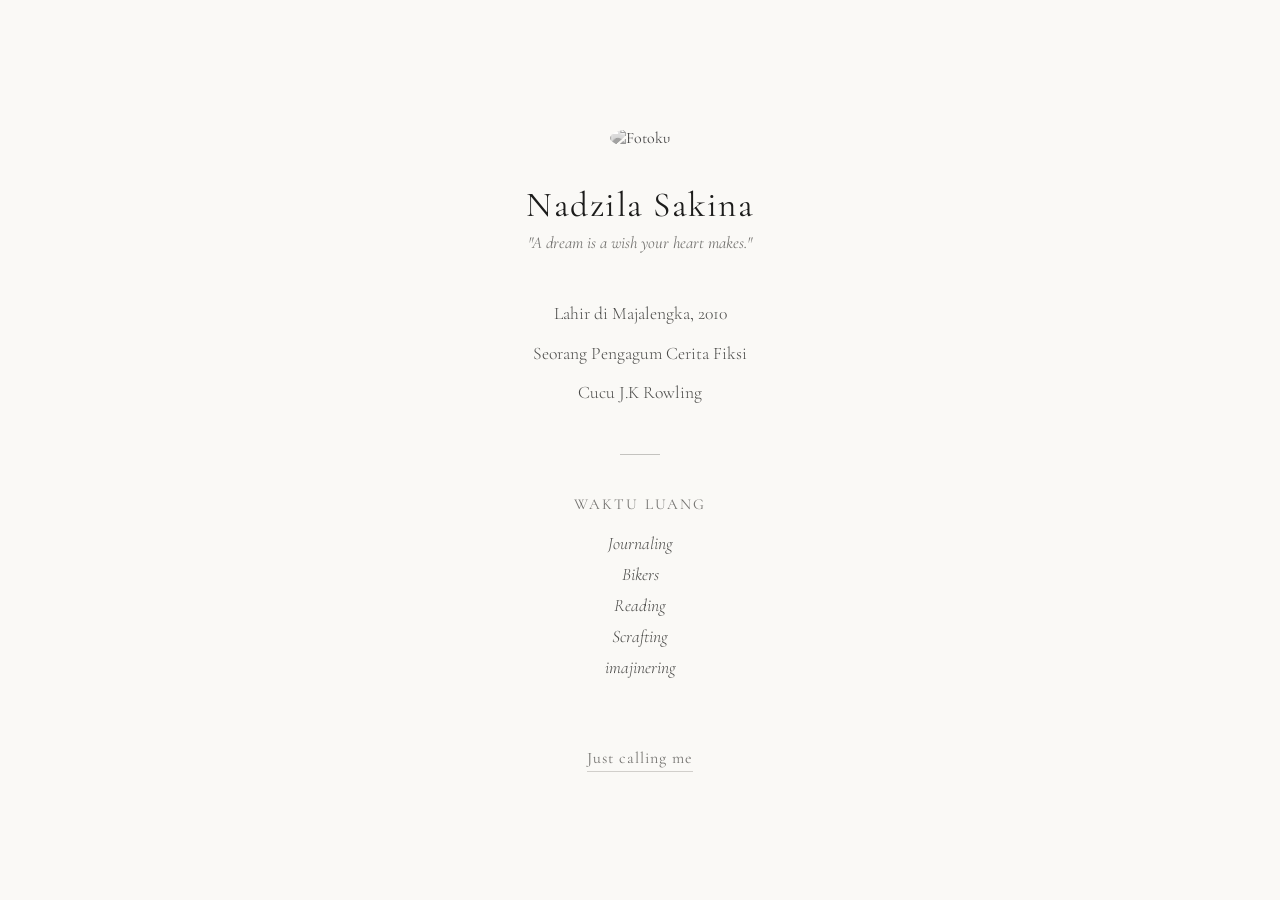
==== Nadzila_biodata.html @ 7253a6ab "bagian penutup maybe" ====
<!DOCTYPE html>
<html lang="id">

<head>
    <meta charset="UTF-8">
    <meta name="viewport" content="width=device-width, initial-scale=1.0">
    <title>Jurnal Cerita</title>
    <style>
        /* Menggunakan font Garamond yang sangat elegan untuk nuansa sastra klasik */
        @import url('https://fonts.googleapis.com/css2?family=Cormorant+Garamond:ital,wght@0,300;0,400;0,500;1,300;1,400&display=swap');

        * {
            margin: 0;
            padding: 0;
            box-sizing: border-box;
        }

        body {
            font-family: 'Cormorant Garamond', serif;
            background-color: #faf9f6;
            /* Warna putih kertas linen */
            color: #2b2b2a;
            /* Hitam arang lembut, ramah di mata */
            min-height: 100vh;
            display: flex;
            justify-content: center;
            align-items: center;
            padding: 60px 20px;
            -webkit-font-smoothing: antialiased;
        }

        .container {
            width: 100%;
            max-width: 400px;
            text-align: center;
        }


        .profile-section {
            margin-bottom: 35px;
        }

        .profile-img {
            width: 85px;
            height: 85px;
            border-radius: 50%;
            object-fit: cover;
            filter: grayscale(100%);
            opacity: 0.85;
        }

        h1 {
            font-size: 2.2rem;
            font-weight: 400;
            letter-spacing: 1.5px;
            margin-bottom: 6px;
            color: #1c1c1b;
        }

        .tagline {
            font-style: italic;
            font-size: 1.05rem;
            color: #757471;
            margin-bottom: 45px;
        }

        .bio-details {
            margin-bottom: 45px;
            font-size: 1.1rem;
            line-height: 1.8;
            color: #4a4a48;
        }

        .bio-details p {
            margin-bottom: 8px;
            font-weight: 300;
        }

        /* Garis Pembatas Tipis Sekali */
        .divider {
            width: 40px;
            height: 1px;
            background-color: #c4c3bf;
            margin: 0 auto 40px;
        }

        /* Bagian Hobi / Ketertarikan */
        .hobbies-section h2 {
            font-size: 0.95rem;
            font-weight: 400;
            letter-spacing: 2px;
            text-transform: uppercase;
            color: #757471;
            margin-bottom: 20px;
        }

        .hobby-item {
            font-size: 1.1rem;
            font-style: italic;
            color: #4a4a48;
            margin-bottom: 10px;
            font-weight: 300;
        }

        /* Tautan Kontak yang Halus */
        .contact-trigger {
            display: inline-block;
            margin-top: 60px;
            font-size: 1rem;
            letter-spacing: 1px;
            color: #757471;
            text-decoration: none;
            border-bottom: 1px solid #d1cfcb;
            padding-bottom: 3px;
            cursor: pointer;
            transition: color 0.3s, border-color 0.3s;
        }

        .contact-trigger:hover {
            color: #1c1c1b;
            border-color: #1c1c1b;
        }
    </style>
</head>

<body>

    <div class="container">

        <div class="profile-section">
            <img src="Profil ajil.jpg" alt="Fotoku" class="profile-img">
        </div>

        <h1>Nadzila Sakina</h1>
        <p class="tagline">"A dream is a wish your heart makes."</p>

        <div class="bio-details">
            <p>Lahir di Majalengka, 2010</p>
            <p>Seorang Pengagum Cerita Fiksi</p>
            <p>Cucu J.K Rowling</p>
        </div>

        <div class="divider"></div>

        <div class="hobbies-section">
            <h2>Waktu Luang</h2>
            <div class="hobby-item">Journaling</div>
            <div class="hobby-item">Bikers</div>
            <div class="hobby-item">Reading</div>
            <div class="hobby-item">Scrafting</div>
            <div class="hobby-item">imajinering</div>
        </div>

        <span class="contact-trigger" onclick="openNotes()">Just calling me</span>

    </div>

    <script>
        function openNotes() {
            alert("Terima kasih telah singgah. Semoga harimu menyenangkan ");
        }
    </script>

</body>

</html>
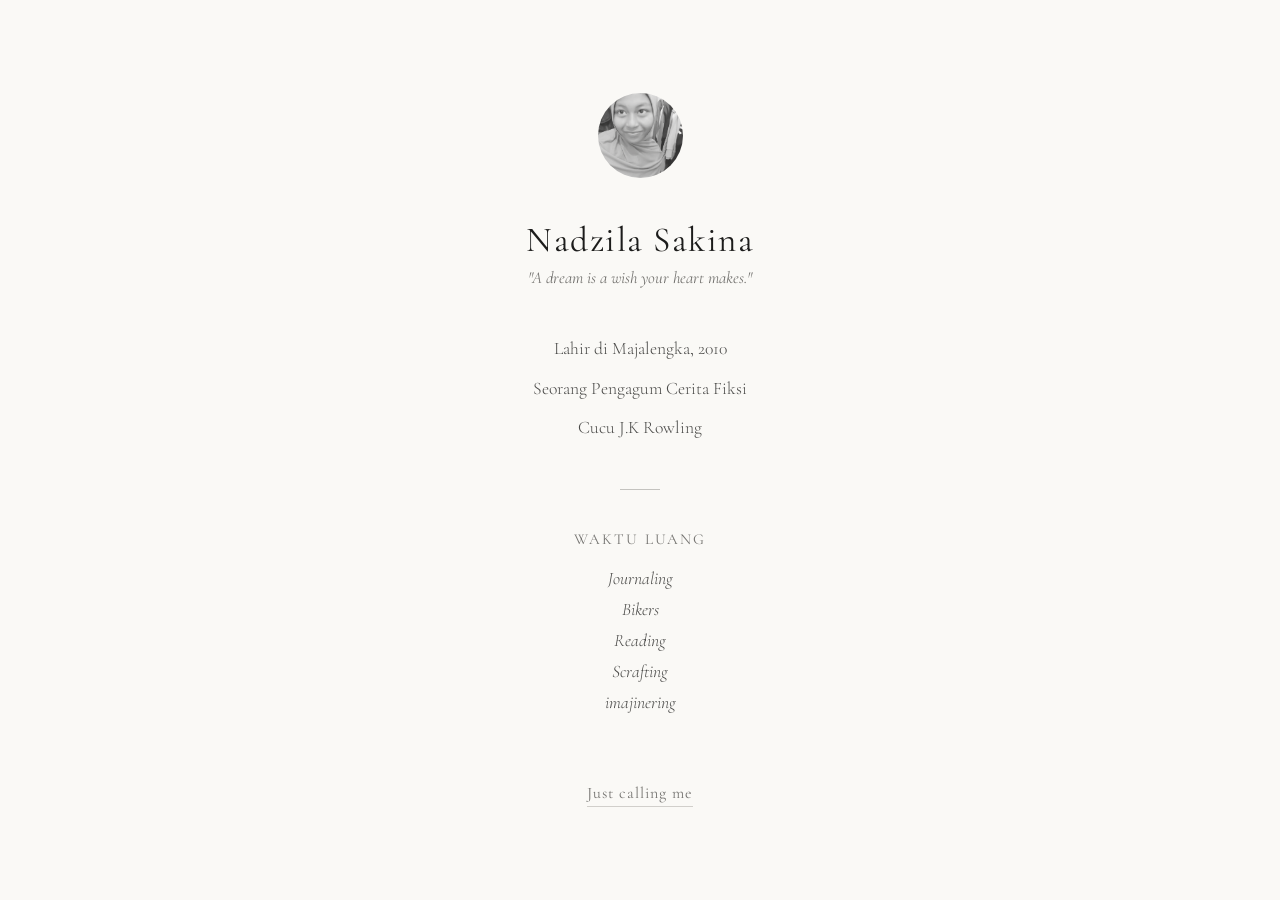
==== commit fb52fc99: "final" ====
--- a/Nadzila_biodata.html
+++ b/Nadzila_biodata.html
@@ -18,9 +18,7 @@
         body {
             font-family: 'Cormorant Garamond', serif;
             background-color: #faf9f6;
-            /* Warna putih kertas linen */
             color: #2b2b2a;
-            /* Hitam arang lembut, ramah di mata */
             min-height: 100vh;
             display: flex;
             justify-content: center;
